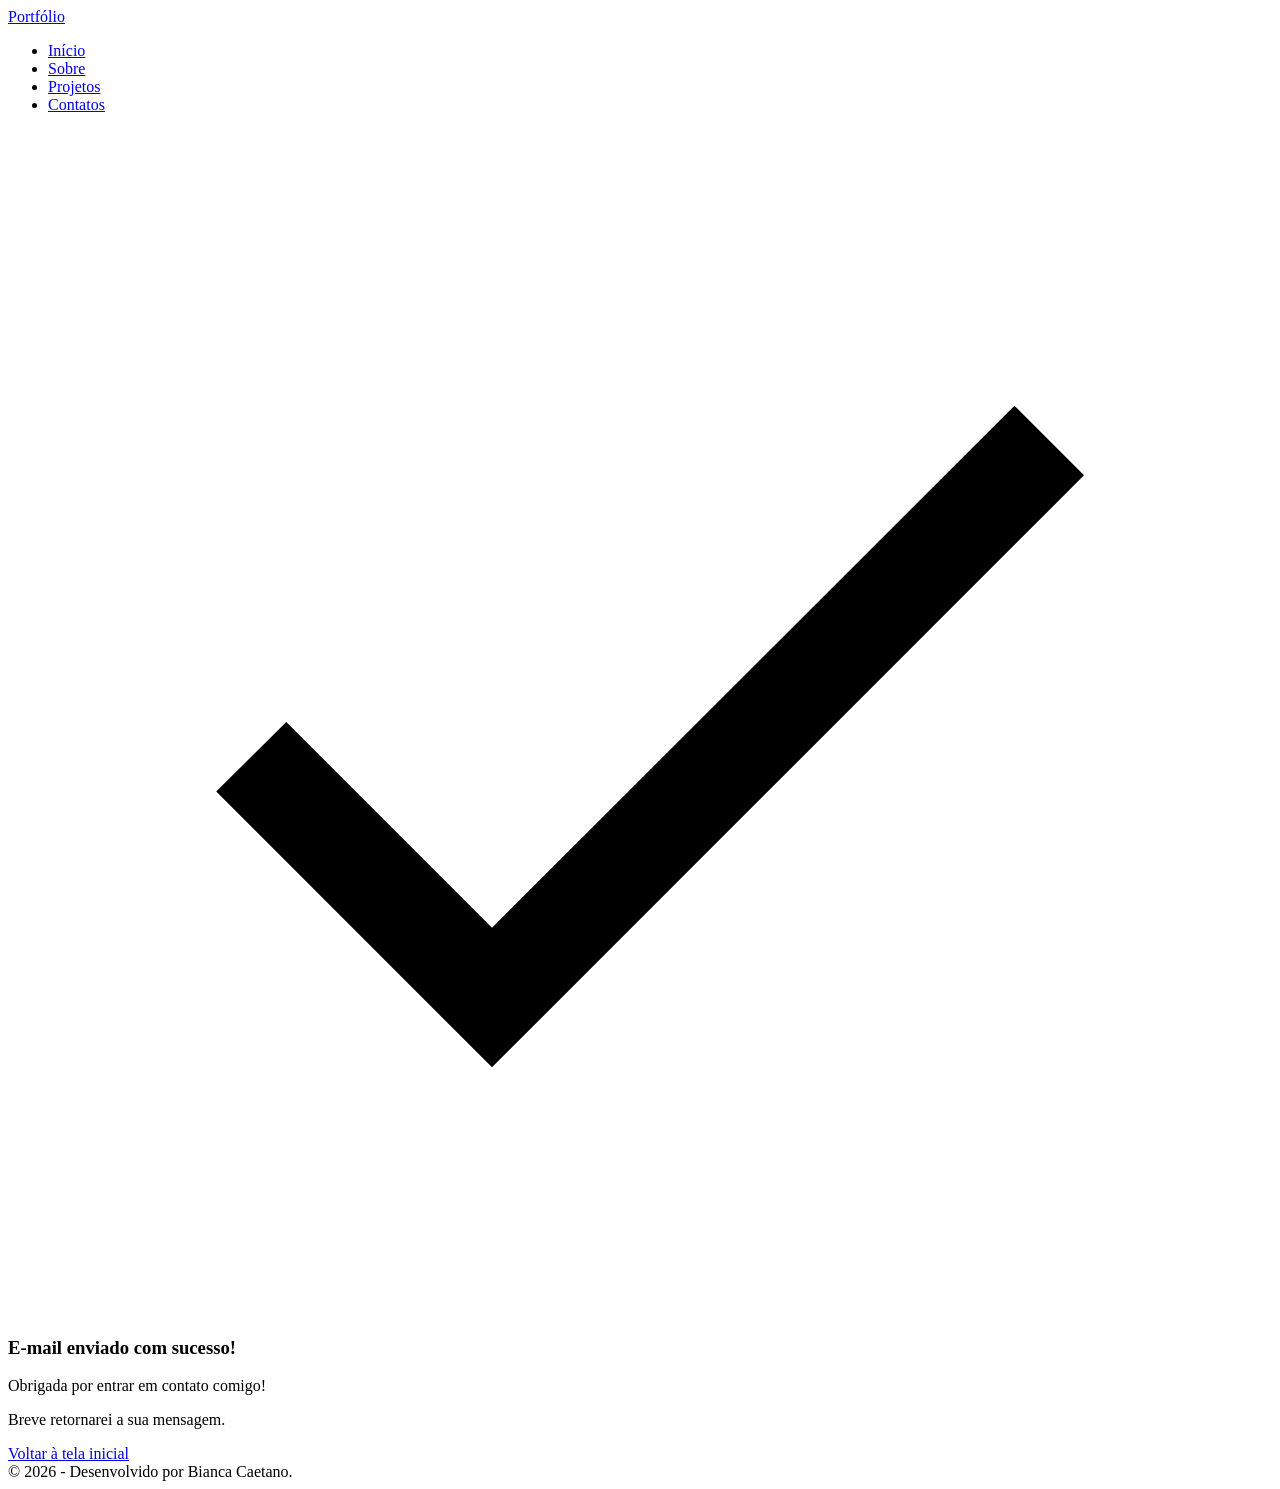
==== success.html @ aeb15508 "📚 chore: Atualização do README, correção do success.html e adicionei o copyright" ====
<!doctype html>
<html lang="pt-br">
  <head>
    <meta charset="UTF-8" />
    <meta name="viewport" content="width=device-width, initial-scale=1.0" />
    <meta name="author" content="Bianca Caetano" />
    <meta name="description" content="Formulário enviado com sucesso. Obrigada! Logo mais retornarei a sua mensagem.">
    <meta name="robots" content="index, follow" />
    <meta name="googlebot" content="index, follow" />
    <link rel="icon" type="image/svg+xml" href="./assets/img/favicon.svg" />

    <title>Bianca Caetano - Portfólio</title>
  </head>
  <body>
    <!-- Cabeçalho da Página -->
    <header>
      <!-- Titulo do Cabeçalho -->
      <a href="index.html" id="titulo">Portfólio</a>

      <!-- Menu de Navegação -->
      <nav>
        <ul class="menu-list">
          <li><a href="index.html#hero">Início</a></li>
          <li><a href="index.html#about">Sobre</a></li>
          <li><a href="index.html#projects">Projetos</a></li>
          <li><a href="index.html#contact">Contatos</a></li>
        </ul>
      </nav>
    </header>

    <!-- Seção Principal  -->
    <main>
    <section id="success" class="section-container success-container">
      <article class="success-content">
        
        <figure class="success-image">
          <img src="./assets/img/success.svg" alt="Checkmark de Sucesso">
        </figure>
        <h1>E-mail enviado com sucesso!</h1>
        <p>Obrigada por entrar em contato comigo!</p>
        <p>Breve retornarei a sua mensagem.</p>
        <a href="index.html" target="_self" class="botao">Voltar à tela inicial</a>
      </article>
    </section>
  </main>

    <!-- Rodapé da Página -->
    <footer>
        &copy; 2026 - Desenvolvido por Bianca Caetano.
    </footer>
  </body>
</html>
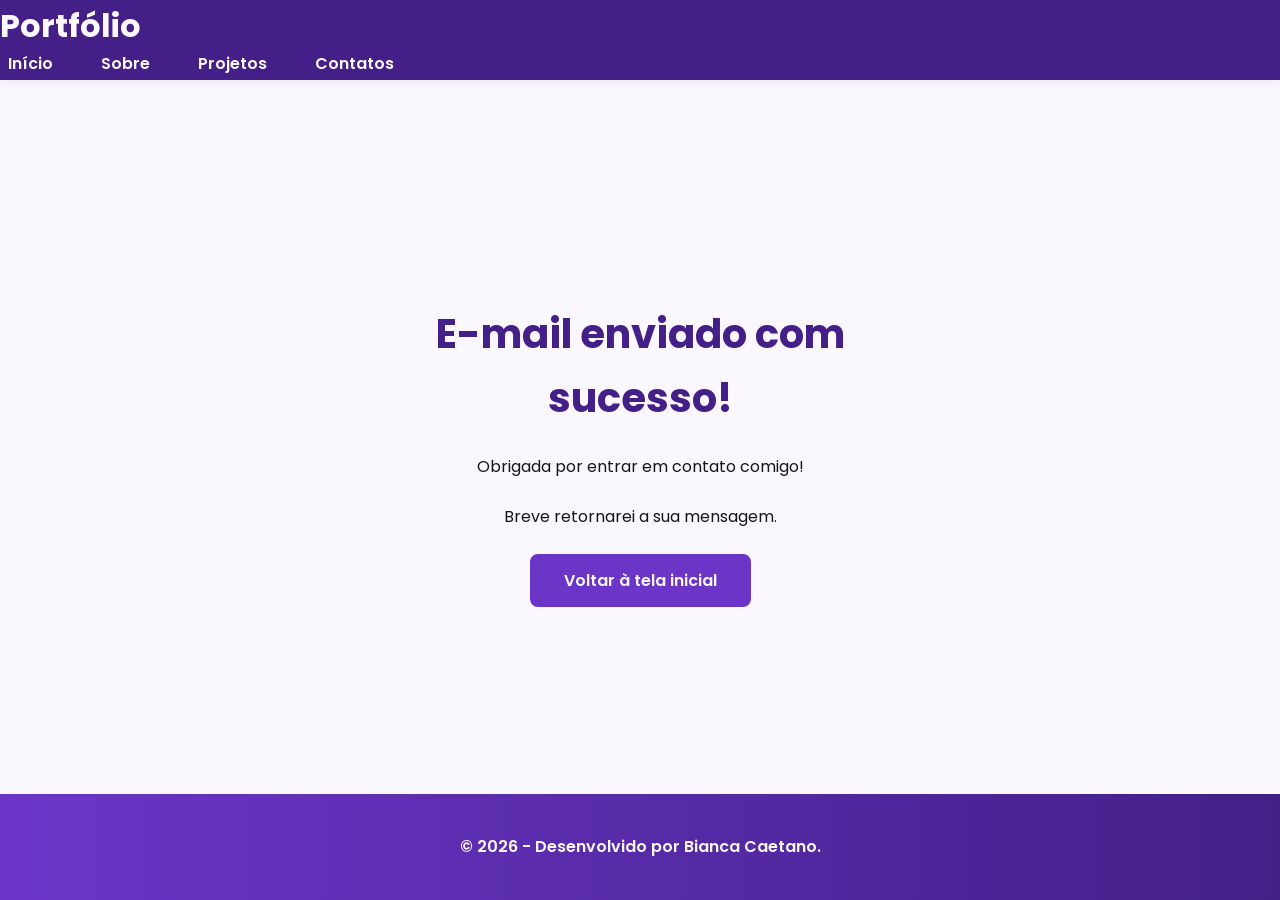
==== commit 7be7532a: "💄 UI: Estilização da Seção Projects" ====
--- a/success.html
+++ b/success.html
@@ -1,10 +1,27 @@
 <!doctype html>
 <html lang="pt-br">
   <head>
+    <!-- Fontes do Google -->
+    <!-- utilize a api do google fonts -->
+    <link rel="preconnect" href="https://fonts.googleapis.com" />
+    <link rel="preconnect" href="https://fonts.gstatic.com" crossorigin />
+
+    <!-- e utilize a fonte do gogle - a fonte poppins -->
+    <!-- Fonte do Google - Poppins -->
+    <link
+      href="https://fonts.googleapis.com/css2?family=Poppins&display=swap"
+      rel="stylesheet"
+    />
+    <!-- CSS principal da página -->
+    <link rel="stylesheet" href="./assets/css/style.css" />
+
     <meta charset="UTF-8" />
     <meta name="viewport" content="width=device-width, initial-scale=1.0" />
     <meta name="author" content="Bianca Caetano" />
-    <meta name="description" content="Formulário enviado com sucesso. Obrigada! Logo mais retornarei a sua mensagem.">
+    <meta
+      name="description"
+      content="Formulário enviado com sucesso. Obrigada! Logo mais retornarei a sua mensagem."
+    />
     <meta name="robots" content="index, follow" />
     <meta name="googlebot" content="index, follow" />
     <link rel="icon" type="image/svg+xml" href="./assets/img/favicon.svg" />
@@ -30,23 +47,22 @@
 
     <!-- Seção Principal  -->
     <main>
-    <section id="success" class="section-container success-container">
-      <article class="success-content">
-        
-        <figure class="success-image">
-          <img src="./assets/img/success.svg" alt="Checkmark de Sucesso">
-        </figure>
-        <h1>E-mail enviado com sucesso!</h1>
-        <p>Obrigada por entrar em contato comigo!</p>
-        <p>Breve retornarei a sua mensagem.</p>
-        <a href="index.html" target="_self" class="botao">Voltar à tela inicial</a>
-      </article>
-    </section>
-  </main>
+      <section id="success" class="section-container success-container">
+        <article class="success-content">
+          <figure class="success-image">
+            <img src="./assets/img/success.svg" alt="Checkmark de Sucesso" />
+          </figure>
+          <h1>E-mail enviado com sucesso!</h1>
+          <p>Obrigada por entrar em contato comigo!</p>
+          <p>Breve retornarei a sua mensagem.</p>
+          <a href="index.html" target="_self" class="botao"
+            >Voltar à tela inicial</a
+          >
+        </article>
+      </section>
+    </main>
 
     <!-- Rodapé da Página -->
-    <footer>
-        &copy; 2026 - Desenvolvido por Bianca Caetano.
-    </footer>
+    <footer>&copy; 2026 - Desenvolvido por Bianca Caetano.</footer>
   </body>
-</html>+</html>
--- a/assets/css/style.css
+++ b/assets/css/style.css
@@ -0,0 +1,539 @@
+/* Reset do Navegador */
+
+* {
+  margin: 0;
+  padding: 0;
+  box-sizing: border-box;
+  font-family: "Poppins", sans-serif;
+  font-weight: 400;
+  /*essa geralmente é regular*/
+  text-decoration: none;
+  outline: none;
+}
+
+/* Variáveis */
+:root {
+  /* Paleta de Cores - Purple */
+  --purple-50: #f4eaff;
+  --purple-100: #e9dcfa;
+  --purple-200: #cdb3f0;
+  --purple-300: #b186e5;
+  --purple-400: #9460db;
+  --purple-500: #6b36c8;
+  --purple-600: #5b2ca0;
+  --purple-700: #4c2177;
+  --purple-800: #441f88;
+  --purple-900: #2a0e4d;
+  --purple-950: #1a0730;
+
+  /* Cores Neutras */
+  --gray-200: #e8e8e8;
+  --gray-400: #505861;
+  --black: #171717;
+  --white: #faf7ff;
+
+  /* Cores de Estado */
+  --error: #e63946;
+
+  /* Sombras */
+  --shadow-sm: 0 0.25rem 0.5rem rgba(0, 0, 0, 0.05);
+  --shadow-md: 0 0.25rem 0.75rem rgba(107, 54, 200, 0.3);
+  --shadow-lg: 0 0.5rem 1.5rem rgba(107, 54, 200, 0.2);
+
+  /* Espaçamentos */
+  --spacing-xs: 0.5rem;
+  --spacing-sm: 1rem;
+  --spacing-md: 1.5rem;
+  --spacing-lg: 2rem;
+  --spacing-xl: 3rem;
+  --spacing-2xl: 4rem;
+
+  /* Tamanhos de Fonte */
+  --text-sm: 0.75rem;
+  --text-base: 1rem;
+  --text-lg: 1.25rem;
+  --text-xl: 1.5rem;
+  --text-2xl: 2rem;
+  --text-3xl: 2.5rem;
+
+  /* Border Radius */
+  --radius-sm: 0.25rem;
+  --radius-md: 0.5rem;
+  --radius-lg: 1rem;
+  --radius-xl: 2rem;
+  --radius-full: 50%;
+
+  /* Animação Padrão */
+  --transition-default: all 0.3s ease;
+}
+
+/* Configurações Básicas */
+
+html {
+  scroll-behavior: smooth;
+}
+
+body {
+  display: flex;
+  flex-direction: column;
+  min-height: 100vh;
+  background-color: var(--white);
+  line-height: 1.6;
+  /*espaçamento entre linhas - tipo espaçamento do Word*/
+  color: var(--black);
+}
+
+/* Configuração da Main */
+main {
+  flex: 1;
+}
+
+/* Configurações das Seções - Base Comum */
+
+.section-container {
+  max-width: 70rem;
+  margin: 0 auto;
+  padding: var(--spacing-xl) var(--space-md);
+  scroll-margin-top: 6rem;
+}
+
+/* Botões */
+
+.buttons-container {
+  display: flex;
+  gap: var(--spacing-sm);
+}
+
+.botao,
+.botao-outline {
+  display: inline-block;
+  padding: 0.75rem 2rem;
+  border: 0.15rem solid transparent;
+  border-radius: var(--radius-md);
+  font-size: var(--text-base);
+  font-weight: 600;
+  text-align: center;
+  cursor: pointer;
+  transition: var(--transition-default);
+}
+
+.botao {
+  border-color: var(--purple-500);
+  background-color: var(--purple-500);
+  color: var(--white);
+}
+
+.botao:hover {
+  border-color: var(--purple-800);
+  background-color: var(--purple-800);
+  /* color: var(--white); */
+  box-shadow: var(--shadow-md);
+  transform: translateY(-0.25rem);
+}
+
+.botao-outline {
+  border-color: var(--purple-500);
+  background-color: transparent;
+  color: var(--purple-500);
+}
+
+.botao-outline:hover {
+  border-color: var(--purple-500);
+  background-color: var(--purple-500);
+  color: var(--white);
+  transform: translateY(-0.25rem);
+}
+
+/* Botões pequenos - Card Projetos */
+
+.botao.botao-sm,
+.botao-outline.botao-sm {
+  min-width: 6rem;
+  padding: 0.25rem var(--spacing-sm);
+  border-width: 0.125rem;
+  border-radius: 0.25rem;
+  font-size: var(--text-sm);
+}
+
+/* Secção Header - configuraremos o Cabeçalho e Menu */
+
+header {
+  position: sticky;
+  top: 0;
+  z-index: 1000;
+  height: 5rem;
+  border-bottom: var(--spacing-xs) solid var(--gray-20);
+  box-shadow: var(--shadow-sm);
+  background-color: var(--purple-800);
+}
+
+header a {
+  font-weight: 600;
+  color: var(--white);
+  transition: color 0.3s ease;
+}
+
+header a:hover {
+  color: var(--purple-100);
+}
+
+#titulo {
+  font-size: var(--text-2xl);
+  font-weight: 700;
+}
+
+.menu-content {
+  display: flex;
+  justify-content: space-between;
+  align-items: center;
+  max-width: 70rem;
+  height: 100%;
+  margin: 0 auto;
+  padding: 0 var(--spacing-md);
+}
+
+.menu-list {
+  display: flex;
+  gap: var(--spacing-lg);
+  list-style: none;
+}
+
+.menu-list a {
+  padding: var(--spacing-xs);
+}
+
+/* Configuração da Seção Hero */
+
+.hero-container {
+  display: flex;
+  align-items: center;
+  gap: var(--spacing-2xl);
+  min-height: calc(100vh - 5rem);
+}
+
+.hero-content {
+  display: flex;
+  flex: 1;
+  flex-direction: column;
+  gap: var(--spacing-md);
+}
+
+.hero-content span {
+  font-size: var(--text-xl);
+  font-weight: 700;
+}
+
+.hero-content h1 {
+  font-size: var(--text-3xl);
+  font-weight: 700;
+}
+
+.hero-content p,
+.about-content p,
+.contact-info p {
+  font-size: var(--text-lg);
+  color: var(--gray-400);
+}
+
+.hero-image {
+  display: flex;
+  flex: 1;
+  justify-content: center;
+}
+
+.hero-image img {
+  width: 100%;
+  max-width: 100%;
+  border-radius: var(--radius-xl);
+}
+
+/* Animação meu povo */
+/* Animação Flutuante */
+
+@keyframes float {
+  0%,
+  100% {
+    transform: translateY(0);
+  }
+
+  50% {
+    transform: translateY(-1.25rem);
+  }
+}
+
+.float-animation {
+  animation: float 3s ease-in-out infinite;
+}
+
+/* About */
+
+.about-container {
+  display: flex;
+  align-items: center;
+  gap: var(--spacing-2xl);
+  margin: var(--spacing-2xl) auto;
+  border-radius: var(--radius-lg);
+  background-color: var(--gray-200);
+}
+
+.about-image {
+  flex: 0 0 17.5rem;
+}
+
+.about-image img {
+  width: 100%;
+  border: 0.35rem solid var(--purple-500);
+  border-radius: var(--radius-full);
+  box-shadow: var(--shadow-lg);
+}
+
+.about-content h2,
+.projects-container h2,
+.contact-info h2 {
+  margin-bottom: var(--spacing-md);
+  font-size: var(--text-3xl);
+  font-weight: 700;
+  color: var(--purple-800);
+}
+
+.about-content p {
+  margin-bottom: var(--spacing-sm);
+  text-align: justify;
+}
+
+.about-buttons-data {
+  display: flex;
+  justify-content: space-between;
+  align-items: center;
+  gap: var(--spacing-lg);
+  margin-top: var(--spacing-lg);
+}
+
+.about-buttons-data .botao {
+  margin-right: auto;
+}
+
+.data-container {
+  display: flex;
+  gap: var(--spacing-lg);
+  margin-top: 0;
+}
+
+.data-item {
+  display: flex;
+  flex-direction: column;
+  align-items: center;
+}
+
+.data-number {
+  font-size: var(--text-xl);
+  font-weight: 700;
+  text-align: center;
+  color: var(--purple-500);
+}
+
+.data-label {
+  font-size: var(--text-base);
+  text-align: center;
+  color: var(--gray-400);
+}
+
+/* Projects */
+
+.projects-container {
+  scroll-margin-top: 3rem;
+  margin: var(--spacing-2xl) auto;
+  text-align: center;
+}
+
+.projects-swiper {
+  position: relative;
+  width: 100%;
+  padding: var(--spacing-sm) var(--spacing-xl) var(--spacing-xl);
+  overflow: hidden;
+}
+
+/* Card Projetos */
+.project-card {
+  display: flex;
+  flex-direction: column;
+  width: 100%;
+  height: 100%;
+  border: 0.15rem solid var(--gray-200);
+  border-radius: var(--radius-lg);
+  background-color: var(--white);
+  box-shadow: var(--shadow-sm);
+  overflow: hidden;
+  transition: var(--transition-default);
+}
+
+.projects-card:hover {
+  box-shadow: var(--shadow-lg);
+}
+
+.project-image {
+  display: flex;
+  justify-content: center;
+  align-items: center;
+  width: 100%;
+  height: 10rem;
+  background: linear-gradient(
+    135deg,
+    var(--purple-50) 0%,
+    var(--purple-100) 100%
+  );
+}
+
+.project-image img {
+  width: 75%;
+  height: 75%;
+  max-width: 7rem;
+  max-height: 7rem;
+  object-fit: contain;
+  transition: transform 0.3s ease;
+}
+
+.project-content {
+  display: flex;
+  flex: 1;
+  flex-direction: column;
+  padding: var(--spacing-md);
+  text-align: left;
+}
+
+.project-content h3 {
+  margin-bottom: 0.75rem;
+  font-size: var(--text-lg);
+  font-weight: 700;
+}
+
+.project-content p {
+  margin-bottom: var(--spacing-sm);
+  font-size: var(--text-base);
+  color: var(--gray-400);
+}
+
+.project-tags {
+  display: flex;
+  flex-wrap: wrap;
+  gap: var(--spacing-xs);
+}
+
+.tag {
+  padding: 0.375rem;
+  border-radius: var(--radius-sm);
+  background-color: var(--purple-100);
+  font-size: var(--text-sm);
+  font-weight: 600;
+  color: var(--purple-800);
+}
+
+.project-buttons {
+  display: flex;
+  justify-content: center;
+  align-items: center;
+  gap: 0.75rem;
+  margin-top: var(--spacing-sm);
+}
+
+.swiper-wrapper {
+  align-items: stretch;
+}
+
+.swiper-slide {
+  display: flex;
+  height: auto;
+}
+
+/* Botões do Swiper (navegação) */
+
+.swiper-button-next,
+.swiper-button-prev {
+  width: 3rem;
+  height: 3rem;
+}
+
+.swiper-button-next:after,
+.swiper-button-prev:after {
+  font-size: var(--text-lg);
+  color: var(--purple-500);
+}
+
+.swiper-button-next:hover:after,
+.swiper-button-prev:hover:after {
+  color: var(--purple-800);
+}
+
+/* Indicadores de paginação */
+
+.swiper-pagination-bullet {
+  width: 0.75rem;
+  height: 0.75rem;
+  background-color: var(--gray-200);
+  opacity: 1;
+}
+
+.swiper-pagination-bullet-active {
+  width: var(--spacing-lg);
+  border-radius: var(--radius-sm);
+  background-color: var(--purple-500);
+}
+
+/* Footer */
+
+footer {
+  padding: 2.5rem;
+  background: linear-gradient(to right, var(--purple-500), var(--purple-800));
+  font-weight: 600;
+  text-align: center;
+  color: var(--white);
+}
+
+/* Página Success */
+
+.success-container {
+  display: flex;
+  flex-direction: column;
+  justify-content: center;
+  align-items: center;
+  width: 100%;
+  min-height: calc(100vh - 12.5rem);
+  padding: var(--spacing-xl) var(--spacing-md);
+}
+
+.success-content {
+  display: flex;
+  flex-direction: column;
+  align-items: center;
+  gap: var(--spacing-md);
+  max-width: 37.5rem;
+  text-align: center;
+}
+
+.success-content h1 {
+  font-size: var(--text-3xl);
+  font-weight: 700;
+  color: var(--purple-800);
+}
+
+.success-content h2 {
+  font-size: var(--text-lg);
+  color: var(--gray-400);
+}
+
+.success-icon {
+  display: flex;
+  align-items: center;
+  justify-content: center;
+  width: 7.5rem;
+  height: 7.5rem;
+  border-radius: var(--radius-full);
+  background-color: var(--purple-100);
+}
+
+.success-icon img {
+  width: 6rem;
+  height: 6rem;
+  filter: brightness(0) saturate(100%) invert(11%) sepia(69%) saturate(3759%)
+    hue-rotate(256deg) brightness(101%) contrast(96%);
+}
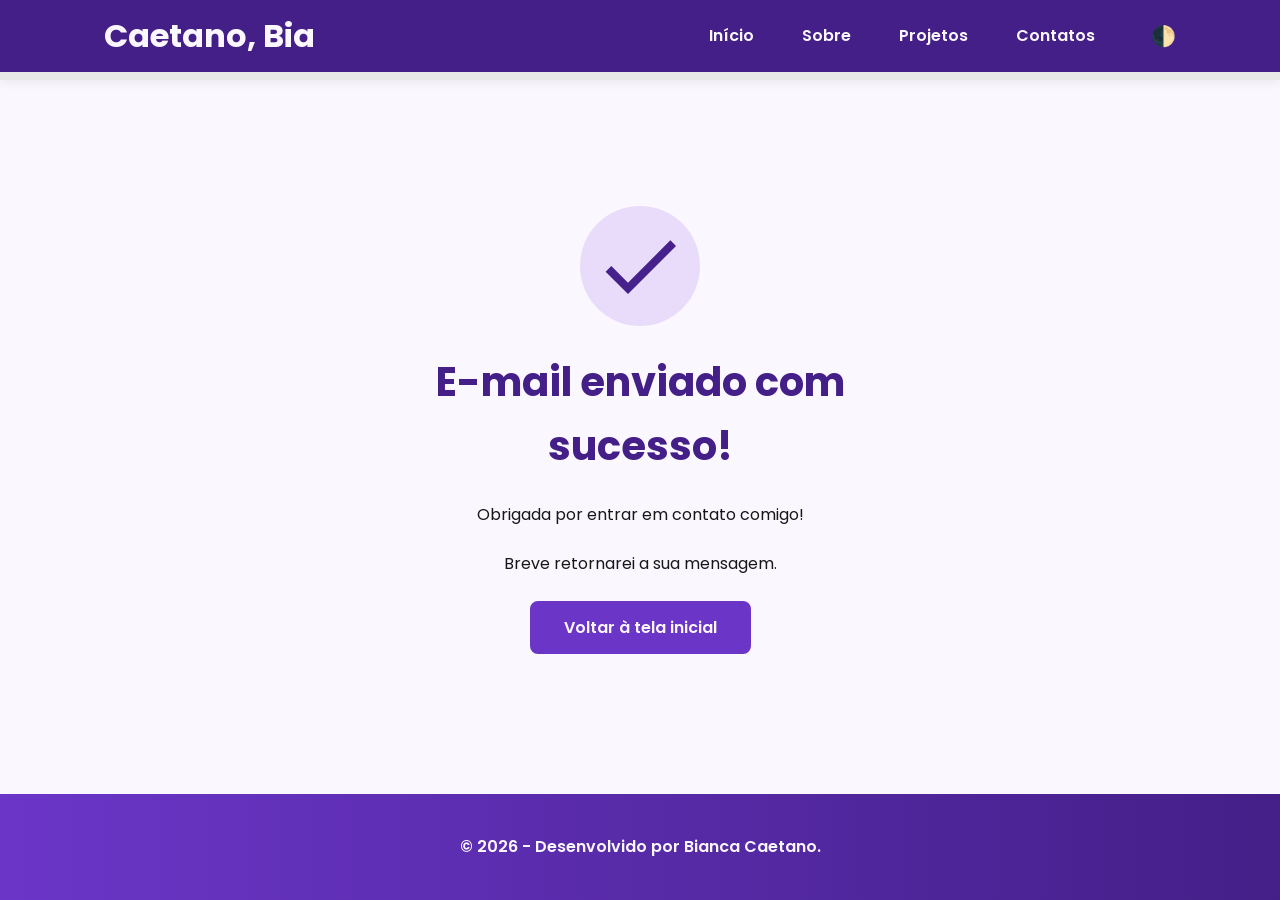
==== commit 9d515dd3: "💄 UI: style: Corrigi legibilidade das fontes no dark mode e fiz uma revisão de código" ====
--- a/success.html
+++ b/success.html
@@ -1,4 +1,4 @@
-<!doctype html>
+<!DOCTYPE html>
 <html lang="pt-br">
   <head>
     <!-- Fontes do Google -->
@@ -29,27 +29,31 @@
     <title>Bianca Caetano - Portfólio</title>
   </head>
   <body>
-    <!-- Cabeçalho da Página -->
+    <a href="#success" class="skip-link">Pular para o conteúdo principal</a>
     <header>
-      <!-- Titulo do Cabeçalho -->
-      <a href="index.html" id="titulo">Portfólio</a>
-
-      <!-- Menu de Navegação -->
-      <nav>
-        <ul class="menu-list">
-          <li><a href="index.html#hero">Início</a></li>
-          <li><a href="index.html#about">Sobre</a></li>
-          <li><a href="index.html#projects">Projetos</a></li>
-          <li><a href="index.html#contact">Contatos</a></li>
-        </ul>
-      </nav>
+      <div class="menu-content">
+        <a href="index.html" id="titulo">Caetano, Bia</a>
+        <nav>
+          <ul class="menu-list">
+            <li><a href="index.html#hero">Início</a></li>
+            <li><a href="index.html#about">Sobre</a></li>
+            <li><a href="index.html#projects">Projetos</a></li>
+            <li><a href="index.html#contact">Contatos</a></li>
+          </ul>
+          <button
+            id="theme-toggle"
+            class="theme-btn"
+            aria-label="Alternar para modo escuro"
+          >
+            <span class="dark-mode">🌓</span>
+          </button>
+        </nav>
+      </div>
     </header>
-
-    <!-- Seção Principal  -->
     <main>
       <section id="success" class="section-container success-container">
         <article class="success-content">
-          <figure class="success-image">
+          <figure class="success-icon">
             <img src="./assets/img/success.svg" alt="Checkmark de Sucesso" />
           </figure>
           <h1>E-mail enviado com sucesso!</h1>
@@ -61,8 +65,7 @@
         </article>
       </section>
     </main>
-
-    <!-- Rodapé da Página -->
     <footer>&copy; 2026 - Desenvolvido por Bianca Caetano.</footer>
+    <script src="./assets/js/script.js"></script>
   </body>
 </html>
--- a/assets/css/style.css
+++ b/assets/css/style.css
@@ -1,73 +1,72 @@
-/* Reset do Navegador */
-
 * {
   margin: 0;
   padding: 0;
   box-sizing: border-box;
-  font-family: "Poppins", sans-serif;
+  font-family: 'Poppins', sans-serif;
   font-weight: 400;
-  /*essa geralmente é regular*/
   text-decoration: none;
   outline: none;
-}
-
-/* Variáveis */
+}    
+
 :root {
-  /* Paleta de Cores - Purple */
-  --purple-50: #f4eaff;
-  --purple-100: #e9dcfa;
-  --purple-200: #cdb3f0;
-  --purple-300: #b186e5;
-  --purple-400: #9460db;
-  --purple-500: #6b36c8;
-  --purple-600: #5b2ca0;
-  --purple-700: #4c2177;
-  --purple-800: #441f88;
-  --purple-900: #2a0e4d;
-  --purple-950: #1a0730;
-
-  /* Cores Neutras */
-  --gray-200: #e8e8e8;
-  --gray-400: #505861;
-  --black: #171717;
-  --white: #faf7ff;
-
-  /* Cores de Estado */
-  --error: #e63946;
-
-  /* Sombras */
-  --shadow-sm: 0 0.25rem 0.5rem rgba(0, 0, 0, 0.05);
-  --shadow-md: 0 0.25rem 0.75rem rgba(107, 54, 200, 0.3);
-  --shadow-lg: 0 0.5rem 1.5rem rgba(107, 54, 200, 0.2);
-
-  /* Espaçamentos */
-  --spacing-xs: 0.5rem;
-  --spacing-sm: 1rem;
-  --spacing-md: 1.5rem;
-  --spacing-lg: 2rem;
-  --spacing-xl: 3rem;
-  --spacing-2xl: 4rem;
-
-  /* Tamanhos de Fonte */
-  --text-sm: 0.75rem;
-  --text-base: 1rem;
-  --text-lg: 1.25rem;
-  --text-xl: 1.5rem;
-  --text-2xl: 2rem;
-  --text-3xl: 2.5rem;
-
-  /* Border Radius */
-  --radius-sm: 0.25rem;
-  --radius-md: 0.5rem;
-  --radius-lg: 1rem;
-  --radius-xl: 2rem;
-  --radius-full: 50%;
-
-  /* Animação Padrão */
-  --transition-default: all 0.3s ease;
-}
-
-/* Configurações Básicas */
+    --purple-50: #f4eaff;
+    --purple-100: #e9dcfa;
+    --purple-200: #cdb3f0;
+    --purple-300: #b186e5;
+    --purple-400: #9460db;
+    --purple-500: #6b36c8;
+    --purple-600: #5b2ca0;
+    --purple-700: #4c2177;
+    --purple-800: #441f88;
+    --purple-900: #2a0e4d;
+    --purple-950: #1a0730;
+
+    --gray-200: #e8e8e8;
+    --gray-400: #505861;
+    --black: #171717;
+    --white: #FAF7FF;
+
+    --error: #e63946;
+
+    --shadow-sm: 0 0.25rem 0.5rem rgba(0, 0, 0, 0.05);
+    --shadow-md: 0 0.25rem 0.75rem rgba(107, 54, 200, 0.3);
+    --shadow-lg: 0 0.5rem 1.5rem rgba(107, 54, 200, 0.2);
+
+    --spacing-xs: 0.5rem;
+    --spacing-sm: 1rem;
+    --spacing-md: 1.5rem;
+    --spacing-lg: 2rem;
+    --spacing-xl: 3rem;
+    --spacing-2xl: 4rem;
+
+    --text-sm: 0.75rem;
+    --text-base: 1rem;
+    --text-lg: 1.25rem;
+    --text-xl: 1.5rem;
+    --text-2xl: 2rem;
+    --text-3xl: 2.5rem;
+
+    --radius-sm: 0.25rem;
+    --radius-md: 0.5rem;
+    --radius-lg: 1rem;
+    --radius-xl: 2rem;
+    --radius-full: 50%;
+
+    --transition-default: all 0.3s ease;
+}
+
+body.dark-theme {
+    --white: #171717;
+    --black: #FAF7FF;
+    --gray-200: #2a2a2a;
+    --gray-400: #a0a0a0;
+    --purple-50: #2a0e4d;
+}
+
+body.dark-theme h1,
+body.dark-theme h2 {
+    color: #FAF7FF;
+}
 
 html {
   scroll-behavior: smooth;
@@ -79,25 +78,38 @@
   min-height: 100vh;
   background-color: var(--white);
   line-height: 1.6;
-  /*espaçamento entre linhas - tipo espaçamento do Word*/
   color: var(--black);
 }
 
-/* Configuração da Main */
 main {
   flex: 1;
 }
 
-/* Configurações das Seções - Base Comum */
+.skip-link {
+  position: absolute;
+  top: -100px;
+  left: 0;
+  background: var(--purple-500);
+  color: var(--white);
+  padding: var(--spacing-sm);
+  z-index: 2000;
+  transition: top 0.3s ease;
+  font-weight: 600;
+  border-radius: 0 0 var(--radius-md) 0;
+}
+
+.skip-link:focus {
+  top: 0;
+  outline: 2px solid var(--white);
+  outline-offset: -4px;
+}
 
 .section-container {
   max-width: 70rem;
   margin: 0 auto;
-  padding: var(--spacing-xl) var(--space-md);
+  padding: var(--spacing-xl) var(--spacing-md);
   scroll-margin-top: 6rem;
 }
-
-/* Botões */
 
 .buttons-container {
   display: flex;
@@ -126,7 +138,6 @@
 .botao:hover {
   border-color: var(--purple-800);
   background-color: var(--purple-800);
-  /* color: var(--white); */
   box-shadow: var(--shadow-md);
   transform: translateY(-0.25rem);
 }
@@ -143,8 +154,6 @@
   color: var(--white);
   transform: translateY(-0.25rem);
 }
-
-/* Botões pequenos - Card Projetos */
 
 .botao.botao-sm,
 .botao-outline.botao-sm {
@@ -155,21 +164,20 @@
   font-size: var(--text-sm);
 }
 
-/* Secção Header - configuraremos o Cabeçalho e Menu */
-
 header {
   position: sticky;
   top: 0;
   z-index: 1000;
+  width: 100%;
   height: 5rem;
-  border-bottom: var(--spacing-xs) solid var(--gray-20);
+  border-bottom: var(--spacing-xs) solid var(--gray-200);
   box-shadow: var(--shadow-sm);
   background-color: var(--purple-800);
 }
 
 header a {
   font-weight: 600;
-  color: var(--white);
+  color: #FAF7FF;
   transition: color 0.3s ease;
 }
 
@@ -192,17 +200,32 @@
   padding: 0 var(--spacing-md);
 }
 
+header nav {
+  display: flex;
+  align-items: center;
+  gap: var(--spacing-xl);
+}
+
 .menu-list {
   display: flex;
   gap: var(--spacing-lg);
   list-style: none;
 }
 
+.theme-btn {
+  background: none;
+  border: none;
+  cursor: pointer;
+  font-size: var(--text-lg);
+  display: flex;
+  align-items: center;
+  justify-content: center;
+  transition: var(--transition-default);
+}
+
 .menu-list a {
   padding: var(--spacing-xs);
 }
-
-/* Configuração da Seção Hero */
 
 .hero-container {
   display: flex;
@@ -216,6 +239,7 @@
   flex: 1;
   flex-direction: column;
   gap: var(--spacing-md);
+
 }
 
 .hero-content span {
@@ -247,10 +271,8 @@
   border-radius: var(--radius-xl);
 }
 
-/* Animação meu povo */
-/* Animação Flutuante */
-
 @keyframes float {
+  
   0%,
   100% {
     transform: translateY(0);
@@ -259,90 +281,87 @@
   50% {
     transform: translateY(-1.25rem);
   }
+
 }
 
 .float-animation {
   animation: float 3s ease-in-out infinite;
 }
 
-/* About */
-
 .about-container {
-  display: flex;
-  align-items: center;
-  gap: var(--spacing-2xl);
-  margin: var(--spacing-2xl) auto;
-  border-radius: var(--radius-lg);
-  background-color: var(--gray-200);
+    display: flex;
+    align-items: center;
+    gap: var(--spacing-2xl);
+    margin: var(--spacing-2xl) auto;
+    border-radius: var(--radius-lg);
+    background-color: var(--gray-200);
 }
 
 .about-image {
-  flex: 0 0 17.5rem;
+    flex: 0 0 17.5rem;
 }
 
 .about-image img {
-  width: 100%;
-  border: 0.35rem solid var(--purple-500);
-  border-radius: var(--radius-full);
-  box-shadow: var(--shadow-lg);
+    width: 100%;
+    border: 0.35rem solid var(--purple-500);
+    border-radius: var(--radius-full);
+    box-shadow: var(--shadow-lg);
 }
 
 .about-content h2,
 .projects-container h2,
 .contact-info h2 {
-  margin-bottom: var(--spacing-md);
-  font-size: var(--text-3xl);
-  font-weight: 700;
-  color: var(--purple-800);
+    margin-bottom: var(--spacing-md);
+    font-size: var(--text-3xl);
+    font-weight: 700;
+    color: var(--purple-800);
 }
 
 .about-content p {
-  margin-bottom: var(--spacing-sm);
-  text-align: justify;
+    margin-bottom: var(--spacing-sm);
+    text-align: justify;
 }
 
 .about-buttons-data {
-  display: flex;
-  justify-content: space-between;
-  align-items: center;
-  gap: var(--spacing-lg);
-  margin-top: var(--spacing-lg);
+    display: flex;
+    justify-content: space-between;
+    align-items: center;
+    gap: var(--spacing-lg);
+    margin-top: var(--spacing-lg);
 }
 
 .about-buttons-data .botao {
-  margin-right: auto;
+    margin-right: auto;
 }
 
 .data-container {
-  display: flex;
-  gap: var(--spacing-lg);
-  margin-top: 0;
+    display: flex;
+    gap: var(--spacing-lg);
+    margin-top: 0;
 }
 
 .data-item {
-  display: flex;
-  flex-direction: column;
-  align-items: center;
+    display: flex;
+    flex-direction: column;
+    align-items: center;
 }
 
 .data-number {
-  font-size: var(--text-xl);
-  font-weight: 700;
-  text-align: center;
-  color: var(--purple-500);
+    font-size: var(--text-xl);
+    font-weight: 700;
+    text-align: center;
+    color: var(--purple-500);
 }
 
 .data-label {
-  font-size: var(--text-base);
-  text-align: center;
-  color: var(--gray-400);
-}
-
-/* Projects */
+    font-size: var(--text-base);
+    text-align: center;
+    color: var(--gray-400);
+}
 
 .projects-container {
   scroll-margin-top: 3rem;
-  margin: var(--spacing-2xl) auto;
+  margin: var(--spacing-2xl) auto; 
   text-align: center;
 }
 
@@ -353,7 +372,6 @@
   overflow: hidden;
 }
 
-/* Card Projetos */
 .project-card {
   display: flex;
   flex-direction: column;
@@ -367,7 +385,7 @@
   transition: var(--transition-default);
 }
 
-.projects-card:hover {
+.project-card:hover {
   box-shadow: var(--shadow-lg);
 }
 
@@ -377,11 +395,7 @@
   align-items: center;
   width: 100%;
   height: 10rem;
-  background: linear-gradient(
-    135deg,
-    var(--purple-50) 0%,
-    var(--purple-100) 100%
-  );
+  background: linear-gradient(135deg, var(--purple-50) 0%, var(--purple-100) 100%);
 }
 
 .project-image img {
@@ -408,19 +422,20 @@
 }
 
 .project-content p {
+  flex: 1;
   margin-bottom: var(--spacing-sm);
   font-size: var(--text-base);
-  color: var(--gray-400);
+  color: var(--gray-400)
 }
 
 .project-tags {
   display: flex;
   flex-wrap: wrap;
-  gap: var(--spacing-xs);
+  gap: var(--spacing-xs)
 }
 
 .tag {
-  padding: 0.375rem;
+  padding: 0.375rem 0.75rem;
   border-radius: var(--radius-sm);
   background-color: var(--purple-100);
   font-size: var(--text-sm);
@@ -437,103 +452,572 @@
 }
 
 .swiper-wrapper {
-  align-items: stretch;
+    align-items: stretch;
 }
 
 .swiper-slide {
-  display: flex;
-  height: auto;
-}
-
-/* Botões do Swiper (navegação) */
+    display: flex;
+    height: auto;
+}
 
 .swiper-button-next,
 .swiper-button-prev {
-  width: 3rem;
-  height: 3rem;
+    width: 3rem;
+    height: 3rem;
 }
 
 .swiper-button-next:after,
 .swiper-button-prev:after {
-  font-size: var(--text-lg);
-  color: var(--purple-500);
+    font-size: var(--text-lg);
+    color: var(--purple-500);
 }
 
 .swiper-button-next:hover:after,
 .swiper-button-prev:hover:after {
-  color: var(--purple-800);
-}
-
-/* Indicadores de paginação */
+    color: var(--purple-800);
+}
 
 .swiper-pagination-bullet {
-  width: 0.75rem;
-  height: 0.75rem;
-  background-color: var(--gray-200);
-  opacity: 1;
+    width: 0.75rem;
+    height: 0.75rem;
+    background-color: var(--gray-200);
+    opacity: 1;
 }
 
 .swiper-pagination-bullet-active {
-  width: var(--spacing-lg);
-  border-radius: var(--radius-sm);
-  background-color: var(--purple-500);
-}
-
-/* Footer */
+    width: var(--spacing-lg);
+    border-radius: var(--radius-sm);
+    background-color: var(--purple-500);
+}
+
+.contact-container {
+  display: grid;
+  grid-template-columns: 1fr 1fr;
+  gap: var(--spacing-2xl);
+}
+
+.contact-info h2{
+  margin-bottom: var(--spacing-md);
+}
+
+.contact-info p{
+  margin-bottom: var(--spacing-lg);
+}
+
+.social-container {
+  display: flex;
+  justify-content: center;
+  gap: var(--spacing-xl);
+}
+
+.social-icon {
+  width: 5rem;
+  height: 5rem;
+  padding: 0.75rem;
+  border-radius: var(--radius-md);
+  transition: var(--transition-default);
+}
+
+.social-icon img{
+  width: 100%;
+  filter: brightness(0) saturate(100%);
+  transition: filter 0.3s ease;
+}
+
+.social-icon img:hover {
+  filter: brightness(0) 
+          saturate(100%) 
+          invert(42%) 
+          sepia(93%) 
+          saturate(1352%) 
+          hue-rotate(243deg) 
+          brightness(79%) 
+          contrast(91%);
+}
+
+form {
+  display: flex;
+  flex-direction: column;
+  gap: 0.75rem;
+}
+
+form label {
+  font-size: var(--text-base);
+  font-weight: 600;
+}
+
+form input,
+form textarea {
+  width: 100%;
+  padding: 0.5rem var(--spacing-sm);
+  border: 0.25rem solid var(--gray-200);
+  border-radius: var(--radius-md);
+  font-family: inherit;
+  font-size: var(--text-base);
+  transition: border-color 0.3s ease;
+}
+
+form input:focus,
+form textarea:focus {
+  border-color: var(--purple-500);
+  outline: none
+}
+
+form textarea {
+  min-height: 5rem;
+  resize: none;
+}
+
+form span {
+  margin-top: -0.75rem;
+  font-size: var(--text-sm);
+  color: var(--error);
+}
 
 footer {
-  padding: 2.5rem;
-  background: linear-gradient(to right, var(--purple-500), var(--purple-800));
-  font-weight: 600;
-  text-align: center;
-  color: var(--white);
-}
-
-/* Página Success */
+    padding: 2.5rem;
+    background: linear-gradient(to right, var(--purple-500), var(--purple-800));
+    font-weight: 600;
+    text-align: center;
+    color: #FAF7FF;
+}
 
 .success-container {
-  display: flex;
-  flex-direction: column;
-  justify-content: center;
-  align-items: center;
-  width: 100%;
-  min-height: calc(100vh - 12.5rem);
-  padding: var(--spacing-xl) var(--spacing-md);
+    display: flex;
+    flex-direction: column;
+    justify-content: center;
+    align-items: center;
+    width: 100%;
+    min-height: calc(100vh - 12.5rem);
+    padding: var(--spacing-xl) var(--spacing-md);
 }
 
 .success-content {
-  display: flex;
-  flex-direction: column;
-  align-items: center;
-  gap: var(--spacing-md);
-  max-width: 37.5rem;
-  text-align: center;
+    display: flex;
+    flex-direction: column;
+    align-items: center;
+    gap: var(--spacing-md);
+    max-width: 37.5rem;
+    text-align: center;
 }
 
 .success-content h1 {
-  font-size: var(--text-3xl);
-  font-weight: 700;
-  color: var(--purple-800);
+    font-size: var(--text-3xl);
+    font-weight: 700;
+    color: var(--purple-800);
 }
 
 .success-content h2 {
-  font-size: var(--text-lg);
-  color: var(--gray-400);
+    font-size: var(--text-lg);
+    color: var(--gray-400);
 }
 
 .success-icon {
-  display: flex;
-  align-items: center;
-  justify-content: center;
-  width: 7.5rem;
-  height: 7.5rem;
-  border-radius: var(--radius-full);
-  background-color: var(--purple-100);
+    display: flex;
+    align-items: center;
+    justify-content: center;
+    width: 7.5rem;
+    height: 7.5rem;
+    border-radius: var(--radius-full);
+    background-color: var(--purple-100);
 }
 
 .success-icon img {
-  width: 6rem;
-  height: 6rem;
-  filter: brightness(0) saturate(100%) invert(11%) sepia(69%) saturate(3759%)
-    hue-rotate(256deg) brightness(101%) contrast(96%);
-}
+    width: 6rem;
+    height: 6rem;
+    filter: brightness(0) 
+            saturate(100%) 
+            invert(11%) 
+            sepia(69%) 
+            saturate(3759%) 
+            hue-rotate(256deg) 
+            brightness(101%) 
+            contrast(96%);
+}
+
+@media screen and (max-width: 1024px) {
+   
+    .section-container {
+        padding: var(--spacing-lg) var(--spacing-md);
+    }
+
+    .section-container h1 {
+        font-size: var(--text-3xl);
+    }
+
+    .section-container h2 {
+        font-size: var(--text-2xl);
+    }
+
+    .section-container p  {
+        font-size: var(--text-base);
+    }
+
+    .section-container span {
+        font-size: var(--text-lg);
+    }
+
+    .success-content h1 {
+        font-size: var(--text-3xl);
+    }
+
+    .success-content h2 {
+        font-size: var(--text-lg); 
+    }
+
+    #titulo {
+        font-size: var(--text-xl); 
+    }
+
+    @media (max-width: 768px) {
+        .menu-list {
+            display: none;
+        }
+    }
+
+    .hero-container {
+        flex-direction: column-reverse;
+        gap: var(--spacing-lg);
+        min-height: 60vh;
+        text-align: center;
+    }
+
+    .hero-content,
+    .hero-image {
+        width: 90%;
+    }
+
+    .hero-image img {
+        object-fit: cover;
+    }
+
+    .buttons-container {
+        justify-content: center;
+        width: 100%;
+    }
+
+    .hero-container .botao,
+    .hero-container .botao-outline {
+        padding: 0.75rem 1.5rem;
+        font-size: var(--text-base);
+        white-space: nowrap;
+    }
+
+    .about-container {
+        flex-direction: column;
+        gap: var(--spacing-md);
+        margin: var(--spacing-lg);
+        padding: var(--spacing-lg);
+    }
+
+    .about-image {
+        flex: 0 0 auto;
+        width: 100%;
+        display: flex;
+        justify-content: center;
+    }
+
+    .about-image img {
+        max-width: 16rem;
+        width: 100%;
+    }
+
+    .about-content {
+        width: 100%;
+    }
+
+    .about-buttons-data {
+        flex-direction: column;
+        gap: var(--spacing-md);
+        align-items: stretch;
+    }
+
+    .about-buttons-data .botao {
+        margin-right: 0;
+    }
+
+    .data-container {
+        justify-content: center;
+        width: 100%;
+    }
+
+    .projects-container {
+        margin: var(--spacing-lg) auto 0;
+    }
+
+    .projects-swiper {
+        margin: 0;
+        padding: var(--spacing-sm) var(--spacing-lg) 2.5rem;
+    }
+
+    .project-card {
+        width: 100%;
+        height: 30rem;
+        min-height: 30rem;
+        max-height: 30rem;
+        max-width: 100%;
+    }
+
+    .project-content {
+        display: flex;
+        flex-direction: column;
+        justify-content: space-between;
+        height: 100%;
+    }
+
+    .project-content p {
+        flex: 1;
+        overflow: hidden;
+    }
+
+    .project-tags {
+        min-height: 2.5rem;
+        align-items: flex-start;
+    }
+
+    .swiper-wrapper {
+        align-items: stretch;
+    }
+
+    .swiper-slide {
+        display: flex;
+        justify-content: center;
+        align-items: stretch;
+        height: auto;
+    }
+
+    .swiper-button-next,
+    .swiper-button-prev {
+        display: none;
+    }
+
+    .contact-container {
+        grid-template-columns: 1fr;
+        gap: var(--spacing-lg);
+        width: 90%;
+        margin: 0 auto;
+    }
+
+    .success-container {
+        padding: var(--spacing-xl) var(--spacing-md);
+        min-height: calc(100vh - 10rem);
+    }
+
+    .success-content {
+        gap: var(--spacing-lg);
+        max-width: 35rem;
+    }
+
+    .success-icon {
+        width: 6rem;
+        height: 6rem;
+    }
+
+    .success-icon img {
+        width: 5rem;
+        height: 5rem;
+    }
+}
+
+@media screen and (max-width: 480px) {
+
+    .section-container {
+        padding: var(--spacing-md) var(--spacing-sm);
+    }
+
+    .section-container h1 {
+        font-size: var(--text-xl);
+    }
+
+    .section-container h2 {
+        font-size: var(--text-xl);
+    }
+
+    .section-container p {
+        font-size: var(--text-base);
+    }
+
+    .section-container span {
+        font-size: var(--text-lg);
+    }
+
+    .success-content h1 {
+        font-size: var(--text-xl);
+    }
+
+    .success-content h2 {
+        font-size: var(--text-base);
+    }
+
+    #titulo {
+        font-size: var(--text-xl);
+    }
+
+    .menu-list {
+        display: none;
+    }
+
+    .hero-container {
+        gap: var(--spacing-sm);
+    }
+
+    .hero-content {
+        gap: var(--spacing-xs);
+        width: 100%;
+    }
+
+    .buttons-container {
+        flex-direction: column;
+        gap: 0.75rem;
+        width: 100%;
+    }
+
+    .buttons-container .botao,
+    .buttons-container .botao-outline {
+        width: 100%;
+    }
+
+    .hero-container .botao,
+    .hero-container .botao-outline {
+        padding: 0.75rem 1rem;
+        font-size: var(--text-base);
+        white-space: nowrap;
+    }
+
+    .hero-image {
+        width: 100%;
+    }
+
+    .hero-image img {
+        max-width: 20rem;
+    }
+
+    .about-container {
+        margin: var(--spacing-lg) 0.5rem;
+        padding: var(--spacing-md);
+    }
+
+    .about-image img {
+        max-width: 14rem;
+    }
+
+    .about-buttons-data .botao,
+    .about-buttons-data .botao-outline {
+        width: 100%;
+        padding: 0.75rem var(--spacing-lg);
+        font-size: var(--text-base);
+        text-align: center;
+    }
+
+    .data-number {
+        font-size: var(--text-lg);
+    }
+
+    .data-label {
+        font-size: var(--text-sm);
+    }
+
+    .projects-container {
+        margin: var(--spacing-lg) auto 0;
+    }
+
+    .projects-swiper {
+        position: relative;
+        margin: 0;
+        padding: var(--spacing-sm) 0 2rem 0;
+        overflow: visible;
+    }
+
+    .project-card {
+        width: 100%;
+        height: 20rem;
+        max-width: 20rem;
+    }
+
+    .project-image {
+        height: 10rem;
+    }
+
+    .project-content {
+        padding: var(--spacing-md);
+    }
+
+    .project-content h3 {
+        font-size: var(--text-lg);
+    }
+
+    .project-content p {
+        font-size: var(--text-base);
+    }
+
+    .contact-container {
+        width: 100%;
+    }
+
+    .contact-info p {
+        margin-bottom: var(--spacing-md);
+    }
+
+    .social-container {
+        flex-wrap: wrap;
+        gap: var(--spacing-lg);
+        margin-bottom: var(--spacing-xs);
+    }
+
+    .social-icon {
+        width: 4rem;
+        height: 4rem;
+    }
+
+    form {
+        gap: var(--spacing-sm);
+    }
+
+    form label {
+        font-size: var(--text-base);
+    }
+
+    form input,
+    form textarea {
+        padding: 0.75rem;
+        font-size: var(--text-base);
+    }
+
+    form button {
+        padding: 0.75rem var(--spacing-md);
+        font-size: var(--text-base);
+    }
+
+    footer {
+        padding: var(--spacing-md) var(--spacing-sm);
+        font-size: var(--text-sm);
+    }
+    
+    .success-container {
+        padding: var(--spacing-lg) var(--spacing-sm);
+        min-height: calc(100vh - 8rem);
+    }
+
+    .success-content {
+        gap: var(--spacing-md);
+        max-width: 100%;
+        padding: 0 var(--spacing-sm);
+    }
+
+    .success-icon {
+        width: 5rem;
+        height: 5rem;
+    }
+
+    .success-icon img {
+        width: 4rem;
+        height: 4rem;
+    }
+
+    .success-content .botao {
+        width: 100%;
+        max-width: 20rem;
+        padding: 0.75rem var(--spacing-lg);
+    }
+
+}
